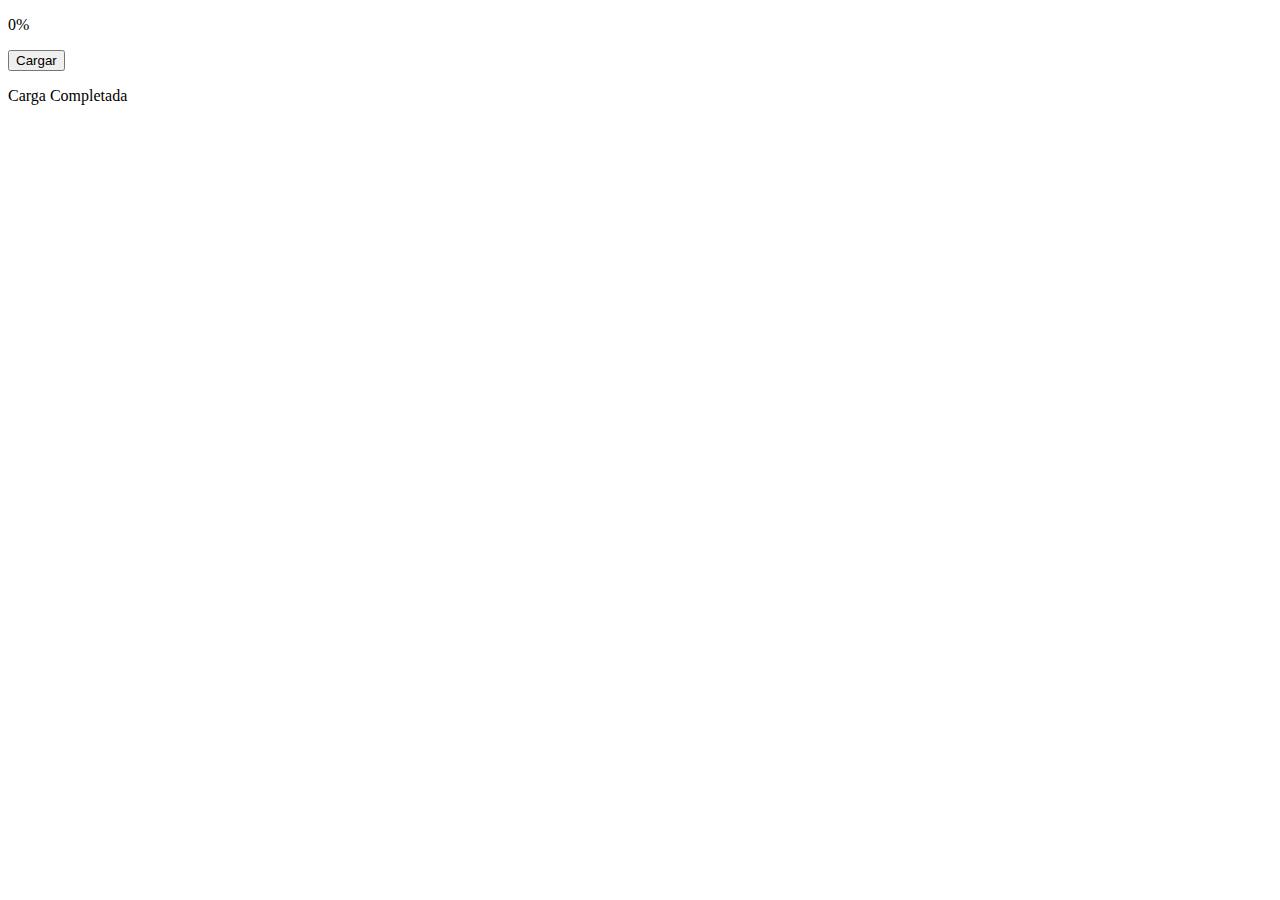
==== Cargar-imagen/index.html @ de3e0cce "added cargar imagen" ====
<!DOCTYPE html>
<html lang="es">

    <head>
        <meta charset="UTF-8">
        <meta name="viewport" content="width=device-width, initial-scale=1.0">
        <link rel="stylesheet" type="text/css" href="styles.css">
        <link rel="stylesheet" href="https://use.fontawesome.com/releases/v5.12.1/css/all.css" crossorigin="anonymous">
        <script src="main.js" defer></script>
        <title>Cargando-imagen</title>
    </head>

    <body>
        <div class="layout">

            <main class="layout-main">
                <section class="main-background">
                    <div class="main-load">
                        <p class="load-number">0%</p>
                        <button class="load-btn">Cargar</button>
                        <p class="load-complete">Carga Completada</p>
                    </div>
                </section>
            </main>




        </div>

    </body>

</html>
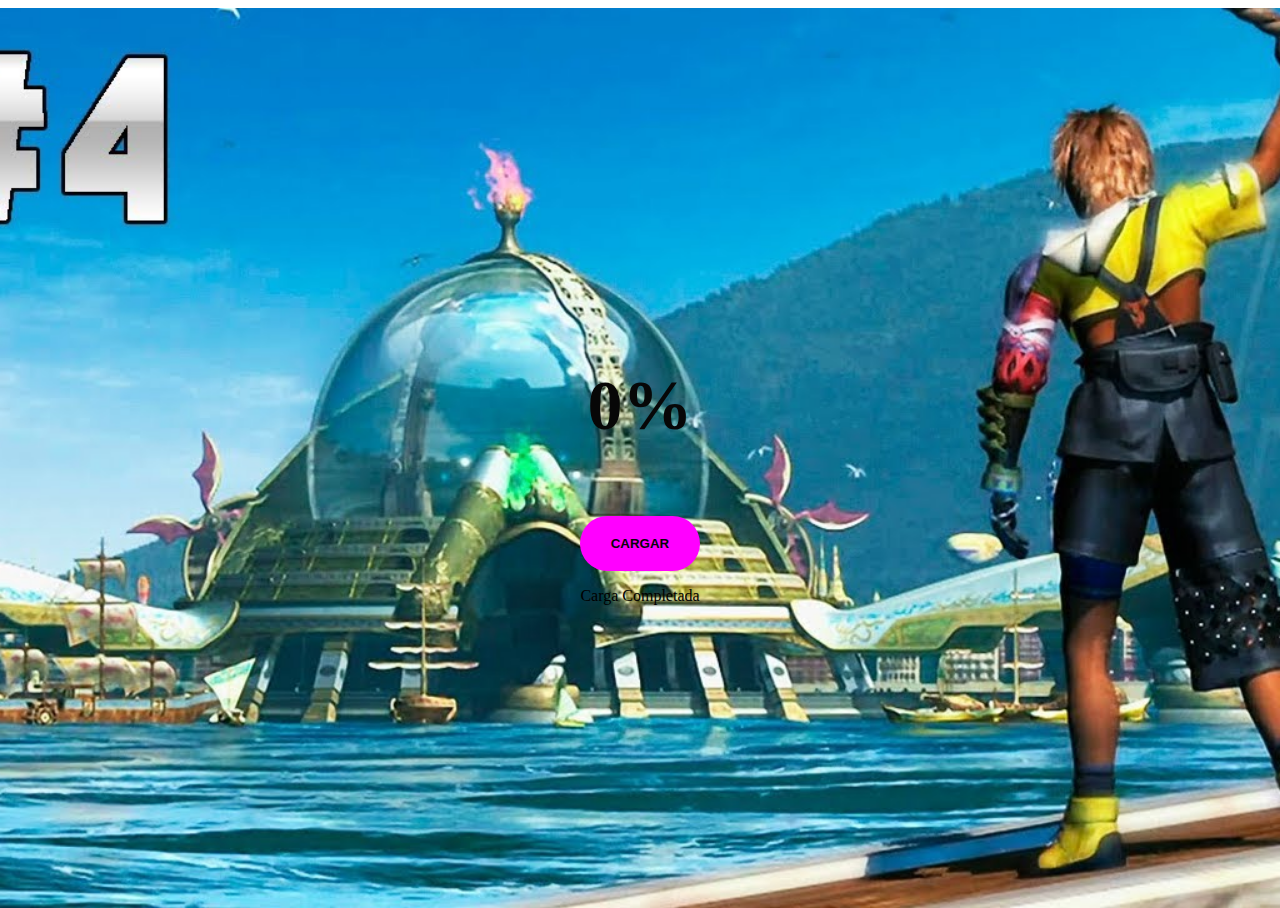
==== commit dbedadac: "button color added" ====
--- a/Cargar-imagen/index.html
+++ b/Cargar-imagen/index.html
@@ -22,12 +22,6 @@
                     </div>
                 </section>
             </main>
-
-
-
-
         </div>
-
     </body>
-
 </html>--- a/Cargar-imagen/styles.css
+++ b/Cargar-imagen/styles.css
@@ -0,0 +1,61 @@
+html{
+    height: 100%;
+    font-size: 10px;
+}
+
+body{
+    font-size: 1.6rem;
+    height: 100%;
+    overflow: hidden;
+}
+
+.layout{
+    width: 100%;
+    height: 100%;
+}
+
+.layout-main{
+    width: 100%;
+    min-height: 100%;
+    display: flex;
+    align-items: center;
+    justify-content: center;
+}
+
+.main-background{
+    content: "";
+    width: 100%;
+    height: 100%;
+    position: absolute;
+    /*filter: blur(20px);*/
+    background-image: url(../Cargar-imagen/img/tidus.jpg);
+    background-repeat: no-repeat;
+    background-size: cover;
+    background-position: center;
+    display: flex;
+    justify-content: center;
+    align-items: center;
+}
+
+.load-number{
+    font-size: 7rem;
+    font-weight: bolder;
+    color: #070707;
+    text-align: center;
+}
+.load-btn{
+    padding: 2rem;
+    border: none;
+    width: 100%;
+    border-radius: 50px;
+    font-weight: bold;
+    background-color: #ff00ff;
+    color: rgb(6, 5, 7);
+    cursor: pointer;
+    transition: all 300ms ease-in-out;
+    text-transform: uppercase;
+}
+
+.load-btn:hover{
+    background-color: #03d39fc9;
+}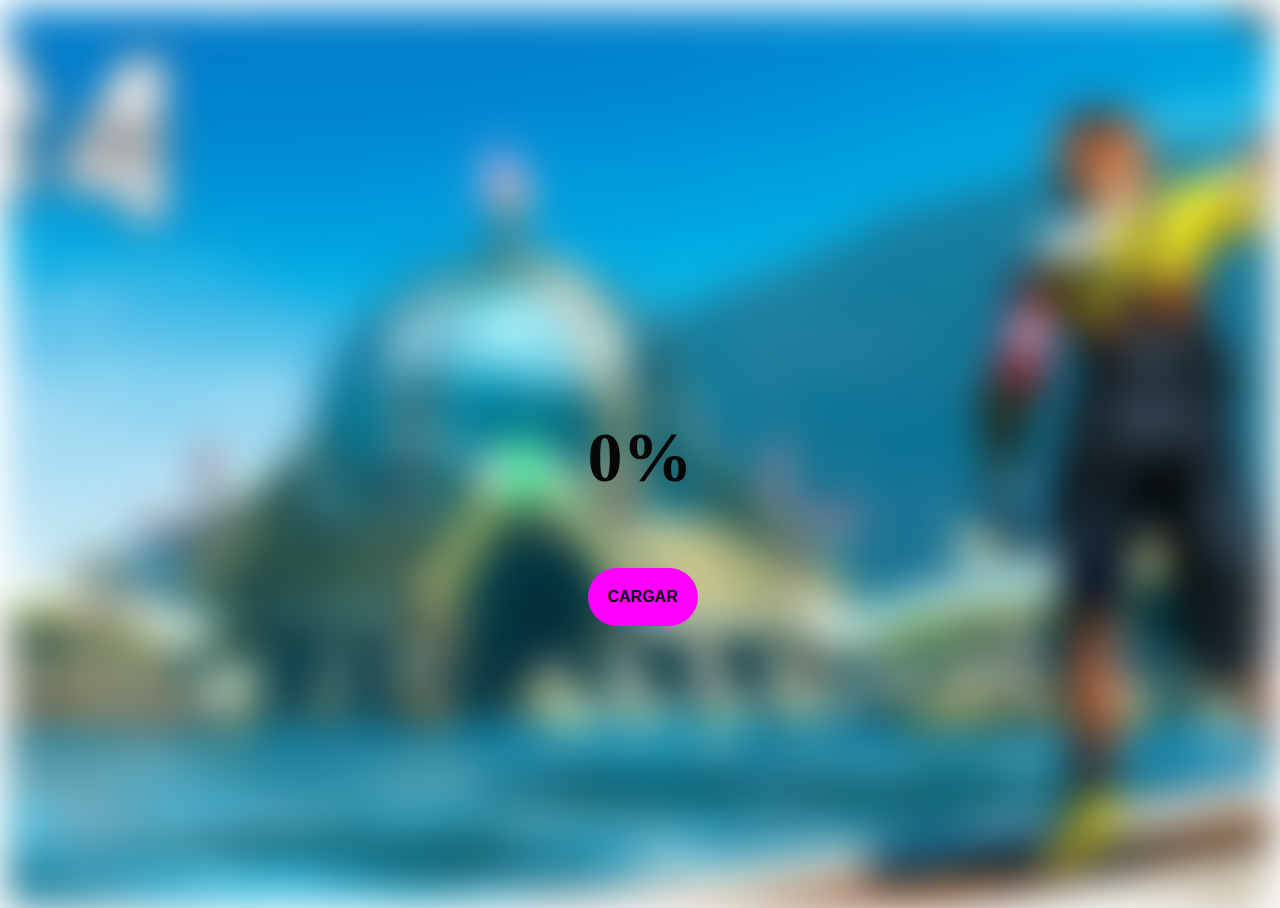
==== commit 43f56450: "fixed blur index" ====
--- a/Cargar-imagen/index.html
+++ b/Cargar-imagen/index.html
@@ -14,13 +14,12 @@
         <div class="layout">
 
             <main class="layout-main">
-                <section class="main-background">
-                    <div class="main-load">
-                        <p class="load-number">0%</p>
-                        <button class="load-btn">Cargar</button>
-                        <p class="load-complete">Carga Completada</p>
-                    </div>
-                </section>
+                <section class="main-background"></section>
+                <div class="main-load">
+                    <p class="load-number">0%</p>
+                    <button class="load-btn">Cargar</button>
+                    <p class="load-complete">Carga Completada</p>
+                </div>
             </main>
         </div>
     </body>
--- a/Cargar-imagen/styles.css
+++ b/Cargar-imagen/styles.css
@@ -7,6 +7,7 @@
     font-size: 1.6rem;
     height: 100%;
     overflow: hidden;
+    position: relative;
 }
 
 .layout{
@@ -20,6 +21,8 @@
     display: flex;
     align-items: center;
     justify-content: center;
+    position: relative;
+    
 }
 
 .main-background{
@@ -27,7 +30,7 @@
     width: 100%;
     height: 100%;
     position: absolute;
-    /*filter: blur(20px);*/
+    filter: blur(20px);
     background-image: url(../Cargar-imagen/img/tidus.jpg);
     background-repeat: no-repeat;
     background-size: cover;
@@ -35,6 +38,10 @@
     display: flex;
     justify-content: center;
     align-items: center;
+    z-index: 1;
+}
+.main-load{
+    z-index: 2;
 }
 
 .load-number{
@@ -42,11 +49,12 @@
     font-weight: bolder;
     color: #070707;
     text-align: center;
+    z-index: 2;
 }
 .load-btn{
     padding: 2rem;
     border: none;
-    width: 100%;
+    max-width: 200px;
     border-radius: 50px;
     font-weight: bold;
     background-color: #ff00ff;
@@ -54,8 +62,20 @@
     cursor: pointer;
     transition: all 300ms ease-in-out;
     text-transform: uppercase;
+    font-size: 1.6rem;
+    position: absolute;
+    z-index: 3;
 }
 
 .load-btn:hover{
     background-color: #03d39fc9;
-}+}
+
+.load-complete{
+    display: none;
+    color: #ff00ff;
+    font-size: 3.5rem;
+    font-weight: 500;
+    background-color: rgb(10, 5, 32);
+    border-radius: 50px;
+}
